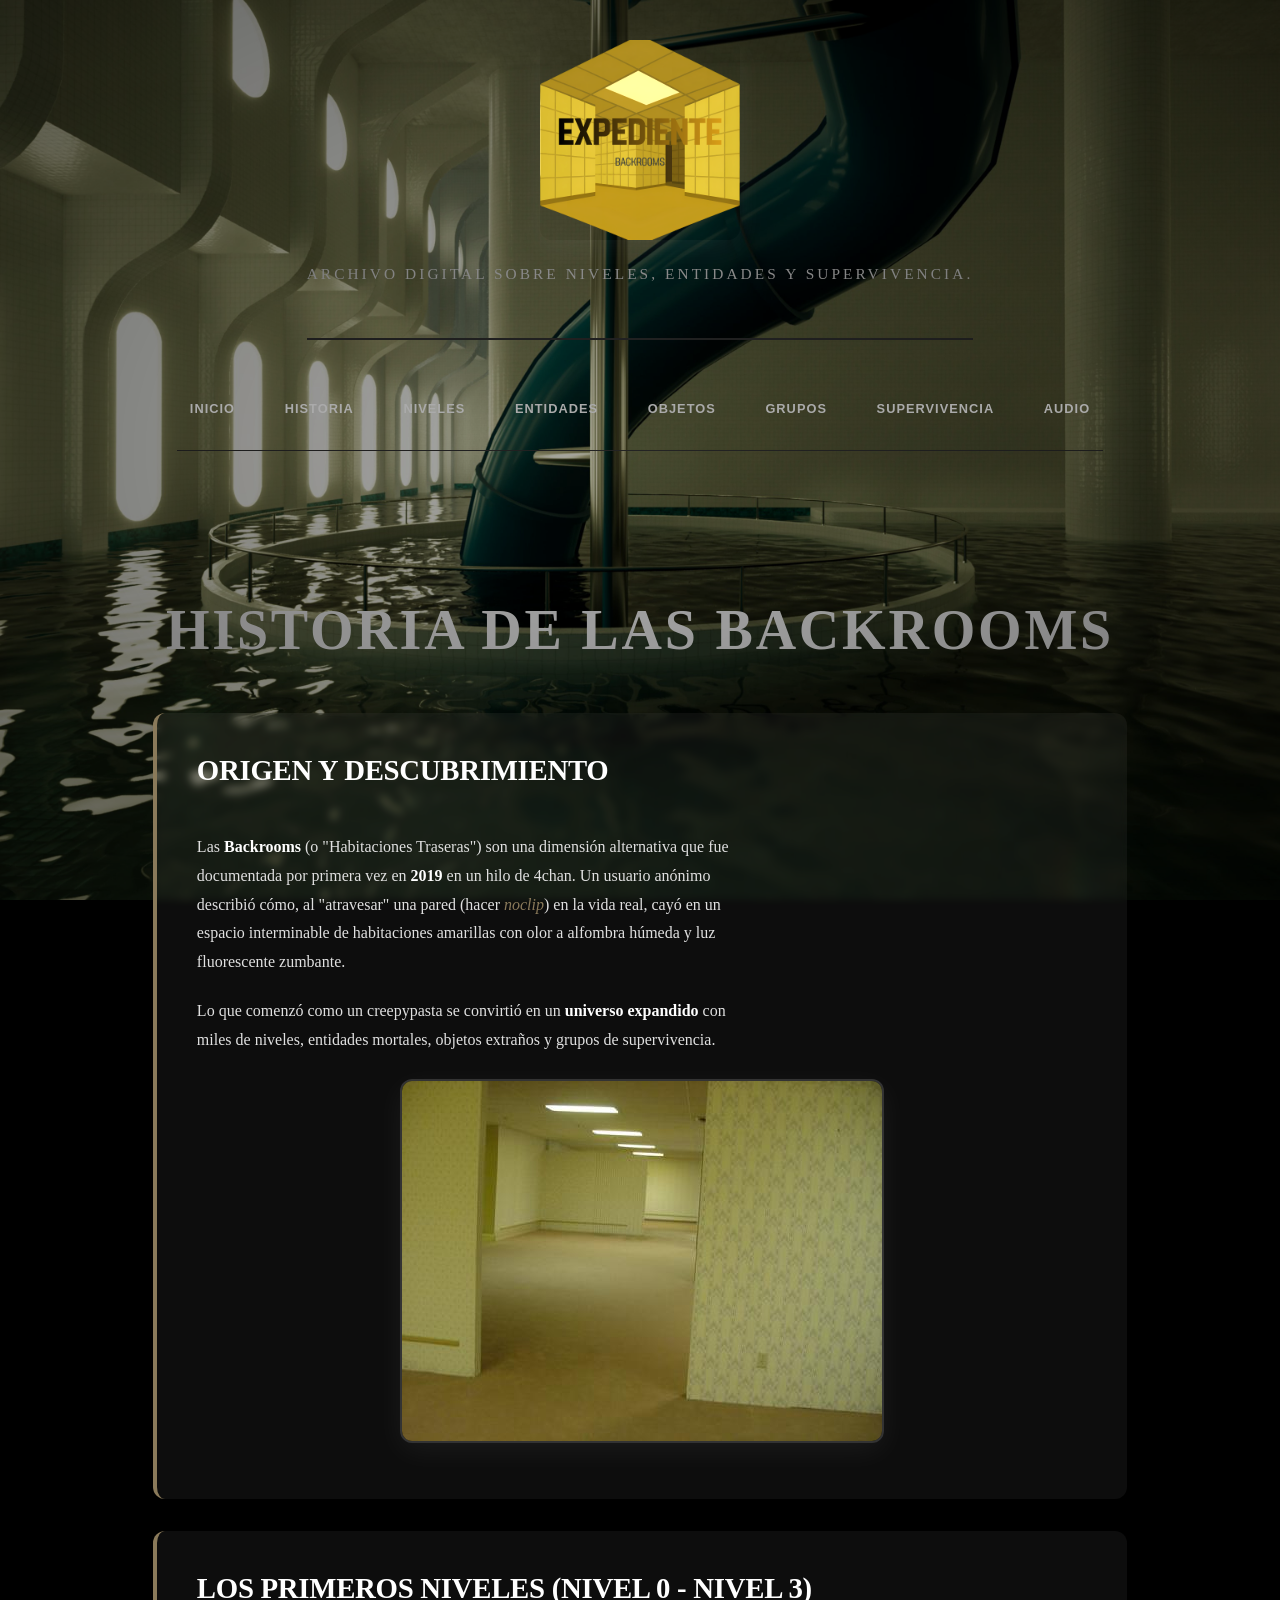
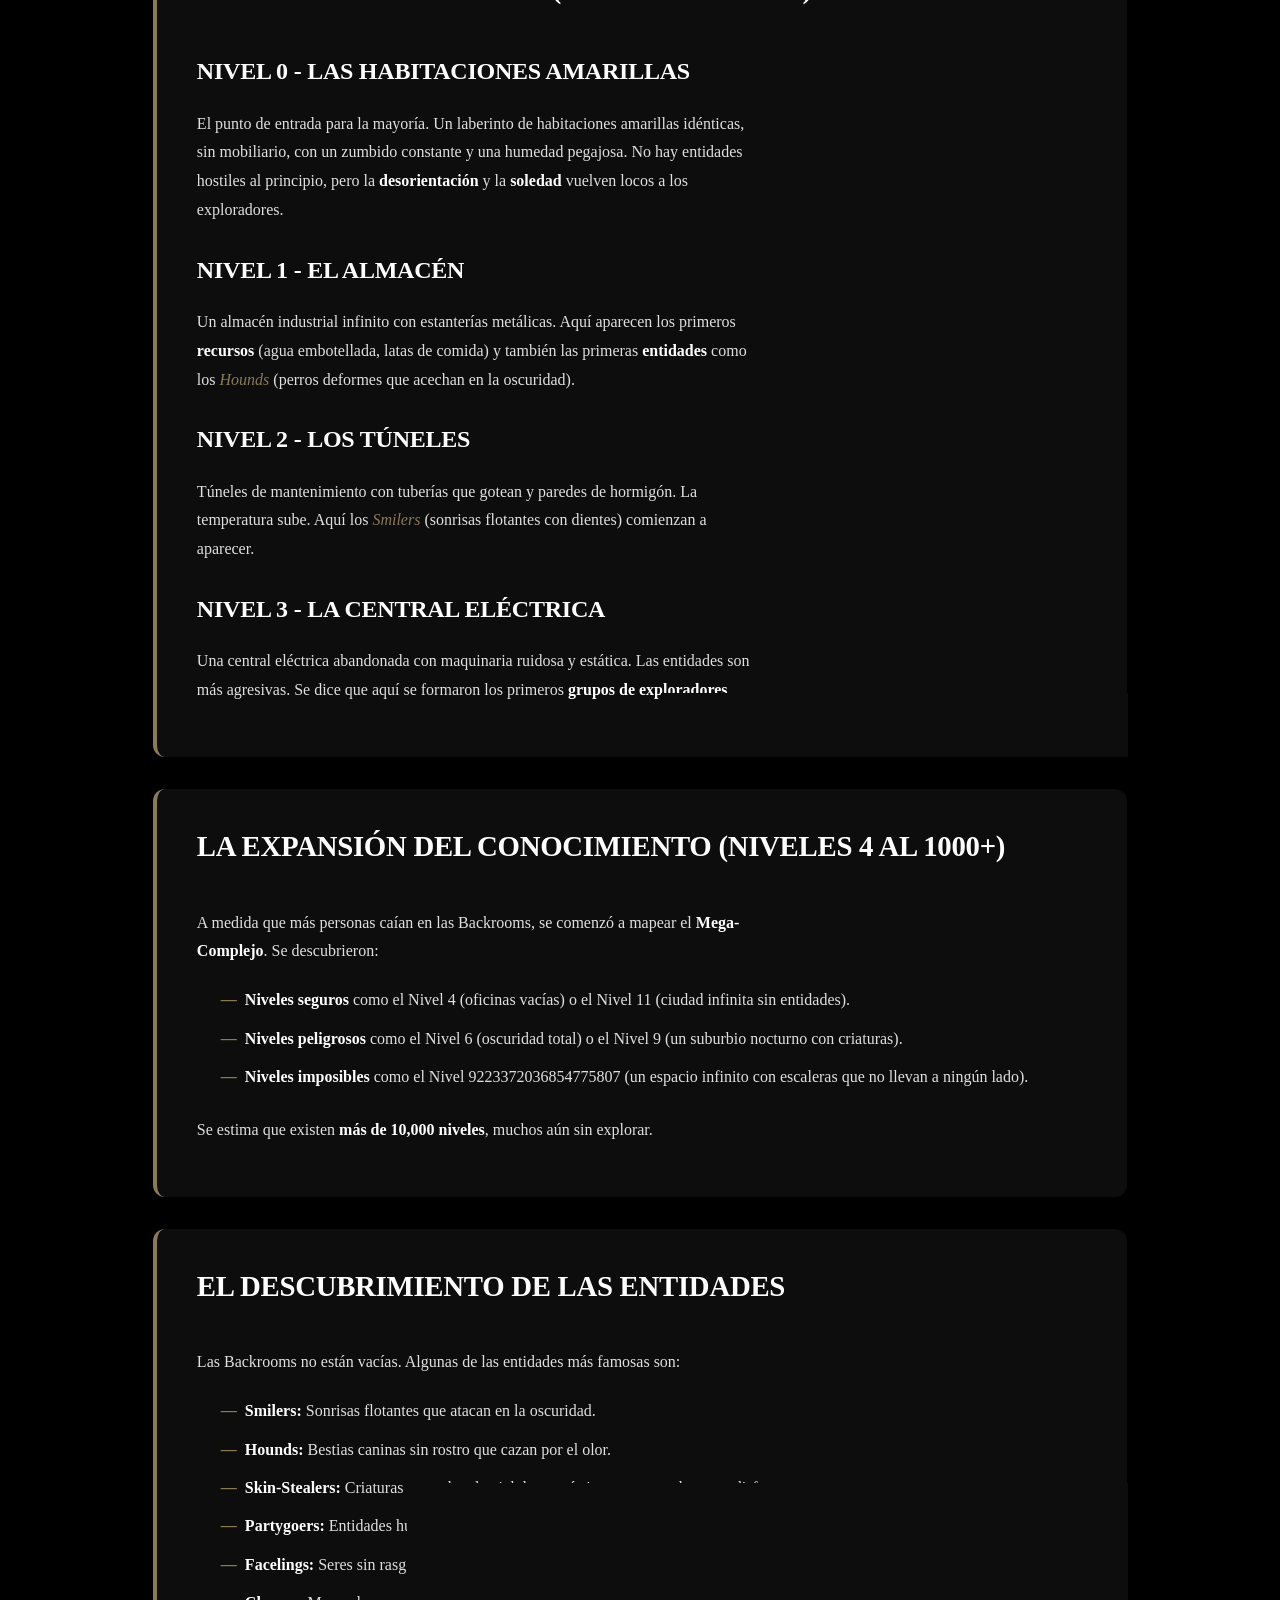
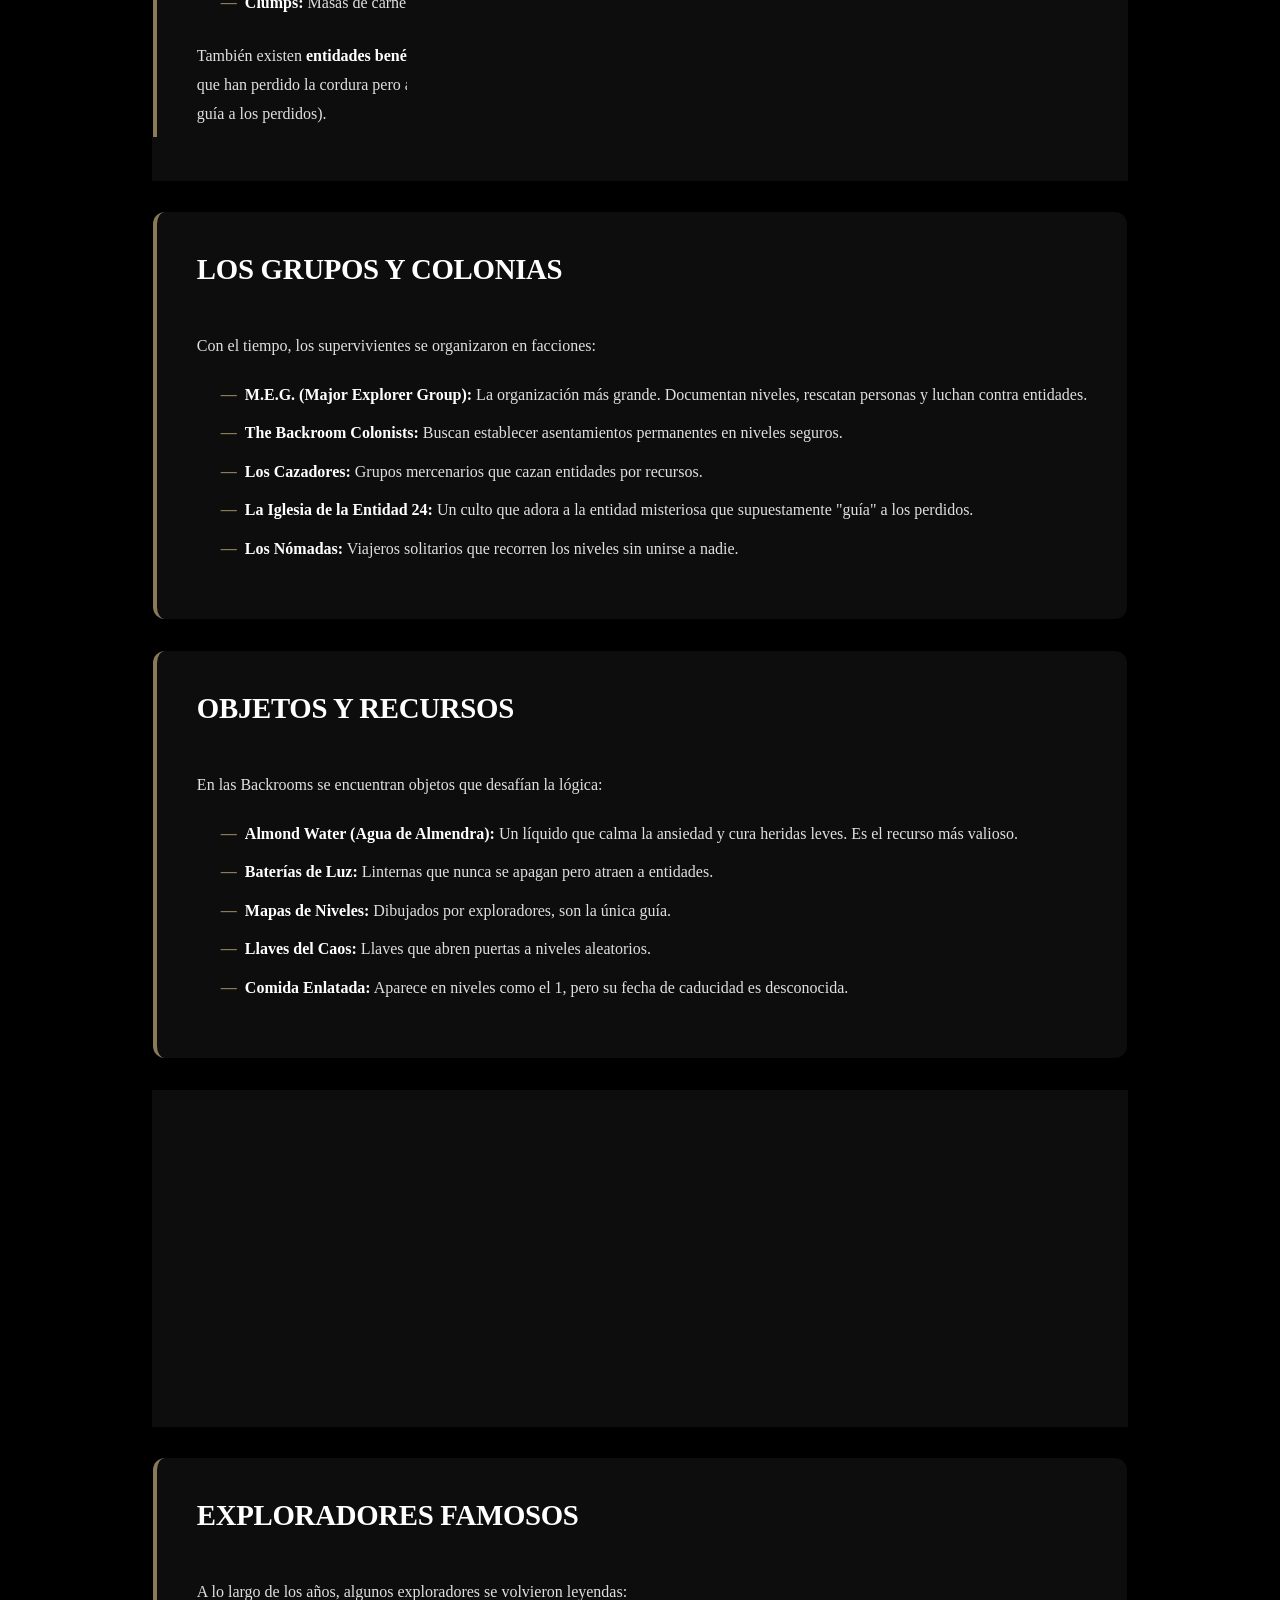
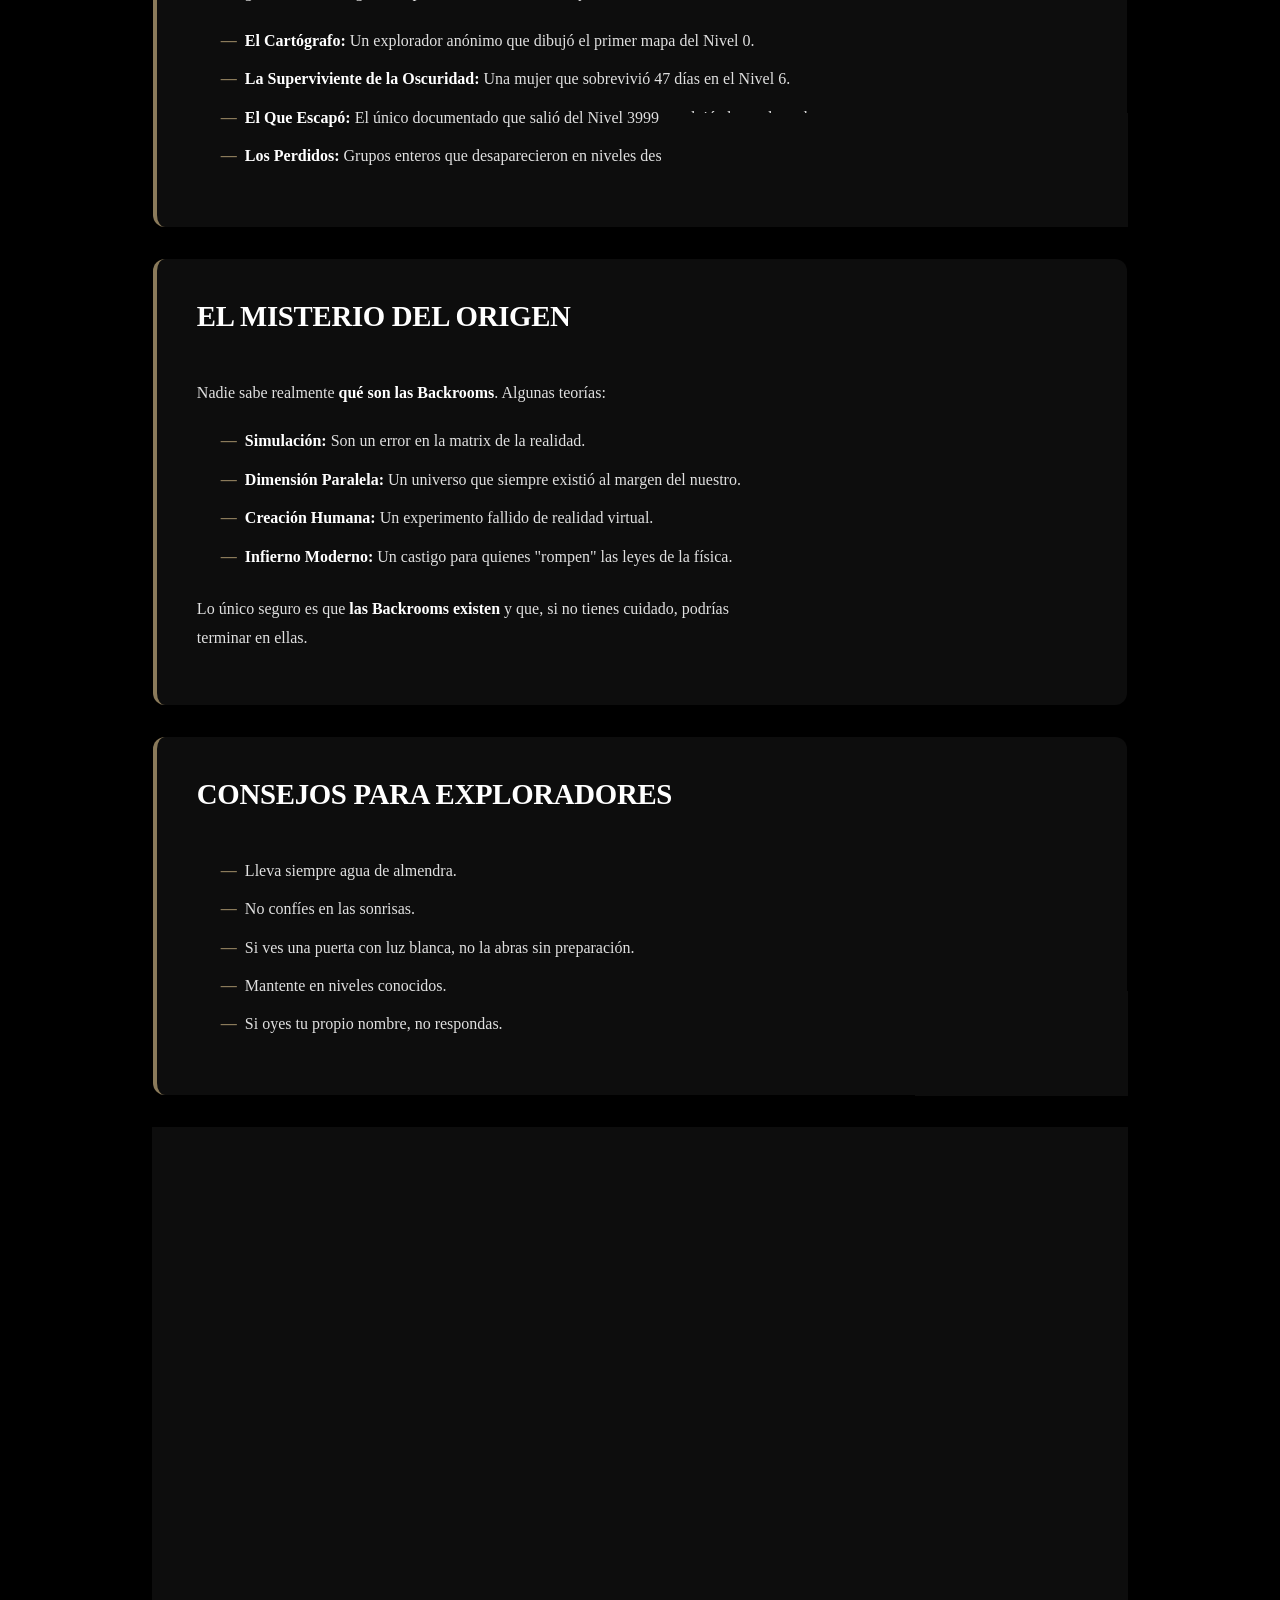
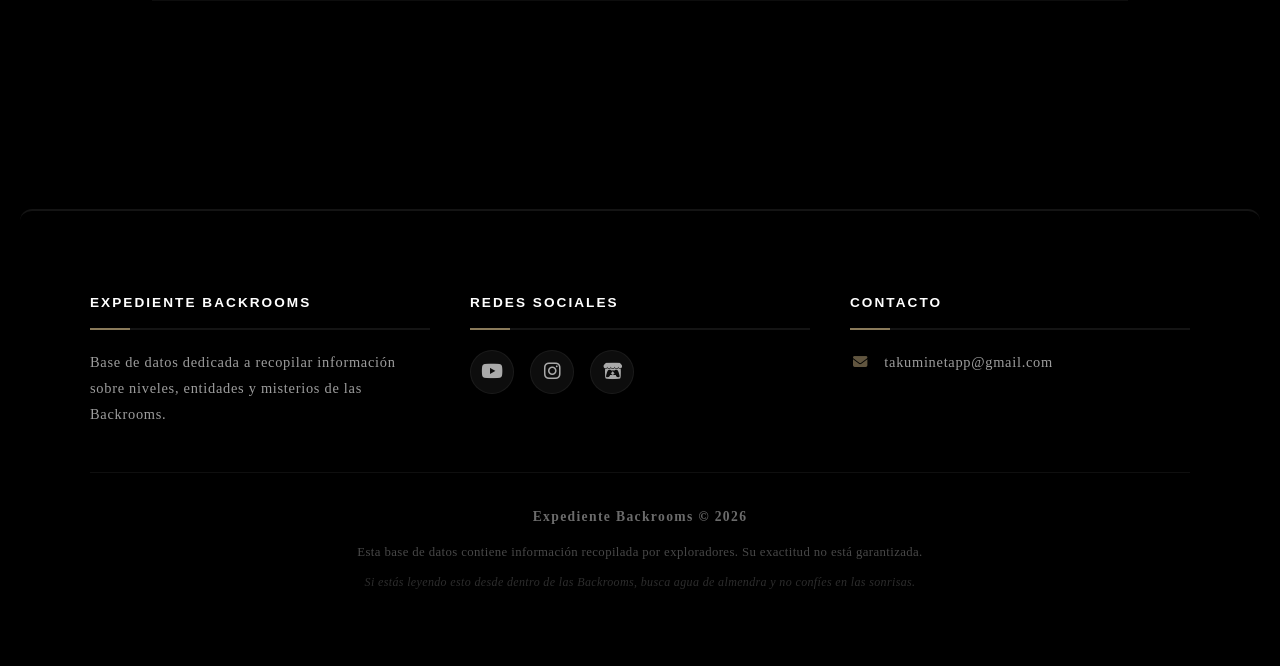
==== index.html @ b5b69642 "Initial commit" ====
<!DOCTYPE html>
<html lang="es">

<head>
    <!-- Configuración básica -->
    <meta charset="UTF-8">
    <meta name="viewport" content="width=device-width, initial-scale=1.0">

    <!-- Título -->
    <title>Expediente Backrooms - Historia</title>

    <!-- Favicon -->
    <link rel="icon" type="image/png" href="/img/Logo/Sin título - 25 de junio de 2026 a las 14.20.51.png">

    <!-- Hojas de estilo -->
    <link rel="stylesheet" href="css/style.css">
    <link rel="stylesheet" href="/css/footer.css">

    <!-- Font Awesome -->
    <link rel="stylesheet"
        href="https://cdnjs.cloudflare.com/ajax/libs/font-awesome/6.7.2/css/all.min.css">

    <!-- Google AdSense -->
    <script async
        src="https://pagead2.googlesyndication.com/pagead/js/adsbygoogle.js?client=ca-pub-7655863522500671"
        crossorigin="anonymous">
    </script>
</head>

<body>
   <!-- ===== HEADER ===== -->
    <header>
        <img src="../img/Logo/Sin título - 25 de junio de 2026 a las 14.20.51.png" 
     alt="Expediente Backrooms" 
     class="logo">
        <p>Archivo digital sobre niveles, entidades y supervivencia.</p>
    </header>

   <!-- ===== NAVEGACIÓN ===== -->
    <nav>
        <a href="../index.html">Inicio</a>
        <a href="../paginas/historia.html">Historia</a>
        <a href="../paginas/niveles.html">Niveles</a>
        <a href="../paginas/entidades.html">Entidades</a>
        <a href="../paginas/objetos.html">Objetos</a>
        <a href="../paginas/grupos.html">Grupos</a>
        <a href="../paginas/supervivencia.html">Supervivencia</a>
        <a href="../paginas/audio.html">Audio</a>
    </nav>


    <hr>

    <!-- ===== HISTORIA COMPLETA ===== -->
    <section id="historia">
        <h1>HISTORIA DE LAS BACKROOMS</h1>

  <!-- ===== ORIGEN ===== -->
<article>
    <h2>ORIGEN Y DESCUBRIMIENTO</h2>
    <p>
        Las <strong>Backrooms</strong> (o "Habitaciones Traseras") son una dimensión alternativa 
        que fue documentada por primera vez en <strong>2019</strong> en un hilo de 4chan. 
        Un usuario anónimo describió cómo, al "atravesar" una pared (hacer <em>noclip</em>) 
        en la vida real, cayó en un espacio interminable de habitaciones amarillas con 
        olor a alfombra húmeda y luz fluorescente zumbante.
    </p>

    <p>
        Lo que comenzó como un creepypasta se convirtió en un <strong>universo expandido</strong> 
        con miles de niveles, entidades mortales, objetos extraños y grupos de supervivencia.
    </p>

    <img src="img/backrooms foto original.jpg" alt="Nivel 0 de las Backrooms" class="imagen-backrooms">
</article>

        <!-- ===== PRIMEROS NIVELES ===== -->
        <article>
            <h2>LOS PRIMEROS NIVELES (NIVEL 0 - NIVEL 3)</h2>
            
            <h3>NIVEL 0 - LAS HABITACIONES AMARILLAS</h3>
            <p>
                El punto de entrada para la mayoría. Un laberinto de habitaciones amarillas idénticas, 
                sin mobiliario, con un zumbido constante y una humedad pegajosa. No hay entidades 
                hostiles al principio, pero la <strong>desorientación</strong> y la <strong>soledad</strong> 
                vuelven locos a los exploradores.
            </p>

            <h3>NIVEL 1 - EL ALMACÉN</h3>
            <p>
                Un almacén industrial infinito con estanterías metálicas. Aquí aparecen los primeros 
                <strong>recursos</strong> (agua embotellada, latas de comida) y también las primeras 
                <strong>entidades</strong> como los <em>Hounds</em> (perros deformes que acechan en la oscuridad).
            </p>

            <h3>NIVEL 2 - LOS TÚNELES</h3>
            <p>
                Túneles de mantenimiento con tuberías que gotean y paredes de hormigón. La temperatura 
                sube. Aquí los <em>Smilers</em> (sonrisas flotantes con dientes) comienzan a aparecer.
            </p>

            <h3>NIVEL 3 - LA CENTRAL ELÉCTRICA</h3>
            <p>
                Una central eléctrica abandonada con maquinaria ruidosa y estática. Las entidades son 
                más agresivas. Se dice que aquí se formaron los primeros <strong>grupos de exploradores</strong>.
            </p>
        </article>

        <!-- ===== EXPANSIÓN ===== -->
        <article>
            <h2>LA EXPANSIÓN DEL CONOCIMIENTO (NIVELES 4 AL 1000+)</h2>
            <p>
                A medida que más personas caían en las Backrooms, se comenzó a mapear el 
                <strong>Mega-Complejo</strong>. Se descubrieron:
            </p>
            <ul>
                <li><strong>Niveles seguros</strong> como el Nivel 4 (oficinas vacías) o el Nivel 11 (ciudad infinita sin entidades).</li>
                <li><strong>Niveles peligrosos</strong> como el Nivel 6 (oscuridad total) o el Nivel 9 (un suburbio nocturno con criaturas).</li>
                <li><strong>Niveles imposibles</strong> como el Nivel 9223372036854775807 (un espacio infinito con escaleras que no llevan a ningún lado).</li>
            </ul>
            <p>
                Se estima que existen <strong>más de 10,000 niveles</strong>, muchos aún sin explorar.
            </p>
        </article>

        <!-- ===== ENTIDADES ===== -->
        <article>
            <h2>EL DESCUBRIMIENTO DE LAS ENTIDADES</h2>
            <p>
                Las Backrooms no están vacías. Algunas de las entidades más famosas son:
            </p>
            <ul>
                <li><strong>Smilers:</strong> Sonrisas flotantes que atacan en la oscuridad.</li>
                <li><strong>Hounds:</strong> Bestias caninas sin rostro que cazan por el olor.</li>
                <li><strong>Skin-Stealers:</strong> Criaturas que roban la piel de sus víctimas para usarla como disfraz.</li>
                <li><strong>Partygoers:</strong> Entidades humanoides con sonrisas gigantes que organizan "fiestas" mortales.</li>
                <li><strong>Facelings:</strong> Seres sin rasgos faciales que imitan a los humanos.</li>
                <li><strong>Clumps:</strong> Masas de carne y extremidades que se arrastran por las paredes.</li>
            </ul>
            <p>
                También existen <strong>entidades benévolas</strong> o neutrales, como los 
                <em>Wanderers</em> (exploradores que han perdido la cordura pero ayudan a otros) 
                y la misteriosa <em>Entidad 24</em> (un ser que guía a los perdidos).
            </p>
        </article>

        <!-- ===== GRUPOS ===== -->
        <article>
            <h2>LOS GRUPOS Y COLONIAS</h2>
            <p>
                Con el tiempo, los supervivientes se organizaron en facciones:
            </p>
            <ul>
                <li><strong>M.E.G. (Major Explorer Group):</strong> La organización más grande. 
                Documentan niveles, rescatan personas y luchan contra entidades.</li>
                <li><strong>The Backroom Colonists:</strong> Buscan establecer asentamientos permanentes 
                en niveles seguros.</li>
                <li><strong>Los Cazadores:</strong> Grupos mercenarios que cazan entidades por recursos.</li>
                <li><strong>La Iglesia de la Entidad 24:</strong> Un culto que adora a la entidad 
                misteriosa que supuestamente "guía" a los perdidos.</li>
                <li><strong>Los Nómadas:</strong> Viajeros solitarios que recorren los niveles sin unirse a nadie.</li>
            </ul>
        </article>

        <!-- ===== OBJETOS ===== -->
        <article>
            <h2>OBJETOS Y RECURSOS</h2>
            <p>
                En las Backrooms se encuentran objetos que desafían la lógica:
            </p>
            <ul>
                <li><strong>Almond Water (Agua de Almendra):</strong> Un líquido que calma la 
                ansiedad y cura heridas leves. Es el recurso más valioso.</li>
                <li><strong>Baterías de Luz:</strong> Linternas que nunca se apagan pero atraen a entidades.</li>
                <li><strong>Mapas de Niveles:</strong> Dibujados por exploradores, son la única guía.</li>
                <li><strong>Llaves del Caos:</strong> Llaves que abren puertas a niveles aleatorios.</li>
                <li><strong>Comida Enlatada:</strong> Aparece en niveles como el 1, pero su fecha de caducidad es desconocida.</li>
            </ul>
        </article>

        <!-- ===== NIVEL 3999 ===== -->
        <article>
            <h2>LA PUERTA DE SALIDA (EL NIVEL 3999)</h2>
            <p>
                Según la leyenda, el <strong>Nivel 3999</strong> es el único nivel documentado 
                con una <strong>salida REAL</strong> al mundo real. Pero para llegar allí, 
                el explorador debe superar pruebas de cordura, acertijos y enfrentarse a 
                versiones distorsionadas de sí mismo. Pocos lo han logrado.
            </p>
            <p>
                También se rumorea que el <strong>Nivel 9223372036854775807</strong> es una 
                trampa: una salida falsa que borra la memoria de quien la atraviesa.
            </p>
        </article>

        <!-- ===== EXPLORADORES FAMOSOS ===== -->
        <article>
            <h2>EXPLORADORES FAMOSOS</h2>
            <p>
                A lo largo de los años, algunos exploradores se volvieron leyendas:
            </p>
            <ul>
                <li><strong>El Cartógrafo:</strong> Un explorador anónimo que dibujó el primer mapa del Nivel 0.</li>
                <li><strong>La Superviviente de la Oscuridad:</strong> Una mujer que sobrevivió 47 días en el Nivel 6.</li>
                <li><strong>El Que Escapó:</strong> El único documentado que salió del Nivel 3999 y volvió al mundo real.</li>
                <li><strong>Los Perdidos:</strong> Grupos enteros que desaparecieron en niveles desconocidos.</li>
            </ul>
        </article>

        <!-- ===== MISTERIO ===== -->
        <article>
            <h2>EL MISTERIO DEL ORIGEN</h2>
            <p>
                Nadie sabe realmente <strong>qué son las Backrooms</strong>. Algunas teorías:
            </p>
            <ul>
                <li><strong>Simulación:</strong> Son un error en la matrix de la realidad.</li>
                <li><strong>Dimensión Paralela:</strong> Un universo que siempre existió al margen del nuestro.</li>
                <li><strong>Creación Humana:</strong> Un experimento fallido de realidad virtual.</li>
                <li><strong>Infierno Moderno:</strong> Un castigo para quienes "rompen" las leyes de la física.</li>
            </ul>
            <p>
                Lo único seguro es que <strong>las Backrooms existen</strong> y que, si no tienes cuidado, 
                podrías terminar en ellas.
            </p>
        </article>

        <!-- ===== CONSEJOS ===== -->
        <article>
            <h2>CONSEJOS PARA EXPLORADORES</h2>
            <ul>
                <li>Lleva siempre agua de almendra.</li>
                <li>No confíes en las sonrisas.</li>
                <li>Si ves una puerta con luz blanca, no la abras sin preparación.</li>
                <li>Mantente en niveles conocidos.</li>
                <li>Si oyes tu propio nombre, no respondas.</li>
            </ul>
        </article>

        <!-- ===== CRONOLOGÍA ===== -->
        <article>
            <h2>LÍNEA TEMPORAL</h2>
            <ul>
                <li><strong>2019:</strong> Primer post en 4chan sobre las Backrooms. Nivel 0 documentado.</li>
                <li><strong>2020:</strong> Se descubren los primeros niveles (1, 2, 3). Primeros mapas.</li>
                <li><strong>2021:</strong> Formación de la M.E.G. Se documentan más de 100 niveles.</li>
                <li><strong>2022:</strong> Descubrimiento del Nivel 11 (ciudad infinita). Primeras colonias.</li>
                <li><strong>2023:</strong> Se documenta el Nivel 3999 como la "salida". Expediciones fallidas.</li>
                <li><strong>2024:</strong> Guerra entre grupos por el control de recursos. Aparición de nuevas entidades.</li>
                <li><strong>2025:</strong> Se pierde contacto con varias colonias del Nivel 9 y 6.</li>
                <li><strong>2026:</strong> Situación actual. Las Backrooms siguen expandiéndose.</li>
            </ul>
        </article>
    </section>

    <hr>

<!-- ===== PANEL DEL FOOTER ===== -->
<div class="footer-panel">

    <!-- ===== FOOTER ===== -->
    <footer>

        <div class="footer-container">

            <!-- Información -->
            <div class="footer-section">
                <h3>EXPEDIENTE BACKROOMS</h3>
                <p>
                    Base de datos dedicada a recopilar información sobre niveles,
                    entidades y misterios de las Backrooms.
                </p>
            </div>

            <!-- Redes Sociales -->
            <div class="footer-section">
                <h3>REDES SOCIALES</h3>

                <div class="social-icons">
                    <a href="https://www.youtube.com/@TakoriDays" target="_blank">
                        <i class="fab fa-youtube"></i>
                    </a>

                    <a href="https://www.instagram.com/takori_days/" target="_blank">
                        <i class="fab fa-instagram"></i>
                    </a>

                    <a href="https://takori-x-takuminet.itch.io" target="_blank">
                        <i class="fa-brands fa-itch-io"></i>
                    </a>
                </div>
            </div>

            <!-- Contacto -->
            <div class="footer-section">
                <h3>CONTACTO</h3>

                <p>
                    <i class="fas fa-envelope"></i>
                    takuminetapp@gmail.com
                </p>
            </div>

        </div>

        <div class="footer-bottom">
            <p>Expediente Backrooms © 2026</p>

            <p>
                Esta base de datos contiene información recopilada por exploradores.
                Su exactitud no está garantizada.
            </p>

            <p>
                Si estás leyendo esto desde dentro de las Backrooms,
                busca agua de almendra y no confíes en las sonrisas.
            </p>
        </div>

    </footer>

</div>
</body>
</html>
---- css/style.css ----
/* ===== RESET MODERNO ===== */
*,
*::before,
*::after {
    margin: 0;
    padding: 0;
    box-sizing: border-box;
}

/* ===== VARIABLES ===== */
:root {
    --color-bg: #000000;
    --color-text: #ffffff;
    --color-text-light: #e0e0e0;
    --color-accent: #8a7a5a;
    --color-accent-dark: #5a4a2a;
    --color-border: #333333;
    --color-card-bg: rgba(0, 0, 0, 0.85);
    --shadow-sm: 0 2px 8px rgba(255, 255, 255, 0.05);
    --shadow-md: 0 8px 30px rgba(255, 255, 255, 0.06);
    --shadow-lg: 0 20px 60px rgba(255, 255, 255, 0.08);
    --radius: 12px;
    --transition: 0.3s cubic-bezier(0.4, 0, 0.2, 1);
    --max-width: 1100px;
    --font-serif: 'Georgia', 'Times New Roman', serif;
    --font-sans: -apple-system, BlinkMacSystemFont, 'Segoe UI', Roboto, sans-serif;
}

/* ===== BASE ===== */
html {
    scroll-behavior: smooth;
}

body {
    font-family: var(--font-serif);
    color: var(--color-text);
    line-height: 1.8;
    min-height: 100vh;
    padding: 40px 20px;
    
    /* ===== FONDO NEGRO ===== */
    background-color: #000000;
    background-image: url('../img/wallpaperflare.com_wallpaper.jpg');
    background-size: cover;
    background-position: center;
    background-attachment: fixed;
    background-repeat: no-repeat;
    position: relative;
    display: flex;
    flex-direction: column;
    align-items: center;
}

/* Overlay oscuro para mejorar legibilidad */
body::before {
    content: '';
    position: fixed;
    top: 0;
    left: 0;
    right: 0;
    bottom: 0;
    background: 
        radial-gradient(ellipse at center, rgba(0, 0, 0, 0.3) 0%, rgba(0, 0, 0, 0.6) 100%);
    pointer-events: none;
    z-index: 0;
}

/* ===== CONTENEDOR PRINCIPAL ===== */
.container {
    max-width: var(--max-width);
    width: 100%;
    background: var(--color-card-bg);
    backdrop-filter: blur(16px) saturate(1.2);
    -webkit-backdrop-filter: blur(16px) saturate(1.2);
    padding: 50px 60px;
    border-radius: var(--radius);
    box-shadow: var(--shadow-lg);
    border: 1px solid rgba(255, 255, 255, 0.08);
    transition: all var(--transition);
    position: relative;
    z-index: 1;
}

/* Borde luminoso superior */
.container::before {
    content: '';
    position: absolute;
    top: -1px;
    left: 15%;
    right: 15%;
    height: 2px;
    background: linear-gradient(to right, transparent, rgba(255, 255, 255, 0.15), transparent);
    border-radius: 50%;
}

/* ===== HEADER ===== */
header {
    text-align: center;
    padding-bottom: 30px;
    border-bottom: 2px solid var(--color-border);
    margin-bottom: 35px;
}

header p {
    font-size: clamp(0.9rem, 1.2vw, 1.1rem);
    color: var(--color-text-light);
    letter-spacing: 0.2em;
    text-transform: uppercase;
    font-weight: 300;
    max-width: 100%;
    margin-top: 10px;
}

/* ===== LOGO ===== */
.logo {
    width: clamp(140px, 20vw, 200px);
    height: auto;
    display: block;
    margin: 0 auto 20px;
    border-radius: var(--radius);
    box-shadow: var(--shadow-md);
    transition: all var(--transition);
    filter: brightness(1.1);
}

.logo:hover {
    transform: scale(1.03);
    box-shadow: var(--shadow-lg);
}

/* ===== NAVEGACIÓN ===== */
nav {
    display: flex;
    flex-wrap: wrap;
    justify-content: center;
    gap: 0.5rem 1.5rem;
    padding: 1rem 0 1.5rem;
    margin-bottom: 2rem;
    border-bottom: 1px solid var(--color-border);
}

nav a {
    color: #aaaaaa;
    text-decoration: none;
    font-family: var(--font-sans);
    font-size: 0.8rem;
    font-weight: 600;
    letter-spacing: 0.08em;
    text-transform: uppercase;
    padding: 0.4rem 0.8rem;
    border-radius: 4px;
    transition: all var(--transition);
    position: relative;
}

nav a::after {
    content: '';
    position: absolute;
    bottom: 0;
    left: 50%;
    width: 0;
    height: 2px;
    background: #ffffff;
    transition: all var(--transition);
    transform: translateX(-50%);
}

nav a:hover {
    color: #ffffff;
    background: rgba(255, 255, 255, 0.05);
}

nav a:hover::after {
    width: 70%;
}

/* ===== HR ===== */
hr {
    border: none;
    height: 1px;
    background: linear-gradient(to right, transparent, var(--color-border), transparent);
    margin: 3rem 0;
}

/* ===== SECCIONES ===== */
section {
    margin-bottom: 3rem;
}

section:last-of-type {
    margin-bottom: 0;
}

/* ===== TIPOGRAFÍA ===== */
h1, h2, h3, h4, h5, h6 {
    font-family: var(--font-serif);
    font-weight: 700;
    color: var(--color-text);
    letter-spacing: -0.01em;
}

h1 {
    font-size: clamp(2.2rem, 5vw, 3.5rem);
    letter-spacing: 0.05em;
    margin-bottom: 2rem;
    text-align: center;
    color: #ffffff;
}

h2 {
    font-size: clamp(1.6rem, 3vw, 2.2rem);
    margin-top: 0;
    margin-bottom: 1.5rem;
    padding-bottom: 0.75rem;
    border-bottom: 2px solid var(--color-border);
    color: #ffffff;
}

h3 {
    font-size: clamp(1.2rem, 2vw, 1.5rem);
    margin-top: 2rem;
    margin-bottom: 1rem;
    color: var(--color-text-light);
}

p {
    margin-bottom: 1.25rem;
    color: var(--color-text-light);
    max-width: 70ch;
}

/* ===== ARTÍCULOS ===== */
article {
    background: rgba(255, 255, 255, 0.05);
    padding: 2rem 2.5rem;
    margin-bottom: 2rem;
    border-radius: var(--radius);
    border-left: 4px solid var(--color-accent);
    transition: all var(--transition);
    backdrop-filter: blur(4px);
    -webkit-backdrop-filter: blur(4px);
}

article:hover {
    background: rgba(255, 255, 255, 0.08);
    box-shadow: var(--shadow-sm);
    transform: translateY(-2px);
}

article h2 {
    margin-top: 0;
    border-bottom: none;
    font-size: clamp(1.4rem, 2.5vw, 1.8rem);
    color: #ffffff;
}

article h3 {
    margin-top: 1.5rem;
    color: var(--color-text);
}

/* ===== LISTAS ===== */
ul, ol {
    margin: 1rem 0 1.5rem 1.5rem;
    color: var(--color-text-light);
}

li {
    margin-bottom: 0.6rem;
    list-style-type: none;
    position: relative;
    padding-left: 1.5rem;
}

li::before {
    content: '—';
    position: absolute;
    left: 0;
    color: var(--color-accent);
    font-weight: 700;
}

ul ul li::before {
    content: '·';
}

/* ===== IMÁGENES ===== */
.imagen-backrooms {
    display: block;
    max-width: 100%;
    height: auto;
    max-height: 400px;
    margin: 1.5rem auto;
    border-radius: var(--radius);
    border: 2px solid var(--color-border);
    box-shadow: var(--shadow-md);
    transition: all var(--transition);
    object-fit: contain;
}

.imagen-backrooms:hover {
    transform: scale(1.02);
    box-shadow: var(--shadow-lg);
}

img {
    max-width: 100%;
    height: auto;
    display: block;
}

/* ===== VIDEO YOUTUBE ===== */
.video-youtube {
    position: relative;
    padding-bottom: 56.25%;
    height: 0;
    overflow: hidden;
    margin: 25px 0;
    border-radius: var(--radius);
    border: 2px solid var(--color-border);
    box-shadow: var(--shadow-md);
    transition: all var(--transition);
}

.video-youtube:hover {
    box-shadow: var(--shadow-lg);
    transform: scale(1.01);
}

.video-youtube iframe {
    position: absolute;
    top: 0;
    left: 0;
    width: 100%;
    height: 100%;
    border: none;
}

/* ===== GIFS ===== */
.gifs-backrooms {
    display: flex;
    flex-wrap: wrap;
    justify-content: center;
    gap: 20px;
    margin: 30px 0;
}

.gifs-backrooms img {
    max-width: 100%;
    height: auto;
    max-height: 250px;
    width: auto;
    border-radius: var(--radius);
    border: 2px solid var(--color-border);
    box-shadow: var(--shadow-md);
    transition: all var(--transition);
}

.gifs-backrooms img:hover {
    transform: scale(1.05);
    box-shadow: var(--shadow-lg);
}

/* ===== TEXTO DESTACADO ===== */
strong {
    color: #ffffff;
    font-weight: 700;
}

em {
    color: var(--color-accent);
    font-style: italic;
}

/* ===== CITAS ===== */
blockquote,
article p[style*="font-style: italic"] {
    background: rgba(255, 255, 255, 0.05) !important;
    padding: 1.5rem !important;
    border-radius: var(--radius) !important;
    border-left: 4px solid var(--color-accent-dark) !important;
    font-style: italic !important;
    color: var(--color-text-light) !important;
    margin: 1.5rem 0 !important;
}

/* ===== FOOTER ===== */
footer {
    text-align: center;
    padding-top: 2.5rem;
    margin-top: 2.5rem;
    border-top: 2px solid var(--color-border);
}

footer p {
    font-size: 0.85rem;
    color: var(--color-text-light);
    letter-spacing: 0.05em;
    max-width: 100%;
    opacity: 0.7;
}

/* ===== RESPONSIVE ===== */
@media (max-width: 1024px) {
    .container {
        padding: 40px 35px;
    }
}

@media (max-width: 768px) {
    body {
        padding: 20px 16px;
    }

    .container {
        padding: 30px 24px;
    }

    article {
        padding: 1.5rem;
    }

    nav {
        gap: 0.25rem 0.75rem;
    }

    nav a {
        font-size: 0.7rem;
        padding: 0.3rem 0.6rem;
    }

    .logo {
        width: 140px;
    }

    .imagen-backrooms {
        max-height: 300px;
    }

    .gifs-backrooms img {
        max-height: 180px;
    }
}

@media (max-width: 480px) {
    body {
        padding: 12px 8px;
    }

    .container {
        padding: 20px 16px;
        border-radius: 8px;
    }

    article {
        padding: 1rem;
        border-left-width: 3px;
    }

    ul, ol {
        margin-left: 0.75rem;
    }

    li {
        padding-left: 1.2rem;
        font-size: 0.95rem;
    }

    .logo {
        width: 110px;
    }

    nav a {
        font-size: 0.6rem;
        letter-spacing: 0.05em;
        padding: 0.25rem 0.5rem;
    }

    h1 {
        font-size: 1.8rem;
    }

    h2 {
        font-size: 1.3rem;
    }

    .imagen-backrooms {
        max-height: 200px;
        border-width: 1px;
    }

    .gifs-backrooms {
        gap: 10px;
    }

    .gifs-backrooms img {
        max-height: 120px;
    }
}

/* ===== SCROLLBAR PERSONALIZADA ===== */
::-webkit-scrollbar {
    width: 8px;
}

::-webkit-scrollbar-track {
    background: #111111;
}

::-webkit-scrollbar-thumb {
    background: #333333;
    border-radius: 4px;
}

::-webkit-scrollbar-thumb:hover {
    background: #555555;
}

/* ===== ANIMACIONES ===== */
@keyframes fadeIn {
    from {
        opacity: 0;
        transform: translateY(20px);
    }
    to {
        opacity: 1;
        transform: translateY(0);
    }
}

article {
    animation: fadeIn 0.6s ease-out forwards;
}

article:nth-child(2) {
    animation-delay: 0.1s;
}

article:nth-child(3) {
    animation-delay: 0.2s;
}

article:nth-child(4) {
    animation-delay: 0.3s;
}

article:nth-child(5) {
    animation-delay: 0.4s;
}

article:nth-child(6) {
    animation-delay: 0.5s;
}

article:nth-child(7) {
    animation-delay: 0.6s;
}

article:nth-child(8) {
    animation-delay: 0.7s;
}

/* ===== UTILIDADES ===== */
.text-center {
    text-align: center;
}

.text-muted {
    color: var(--color-text-light);
    opacity: 0.7;
}

.mt-0 {
    margin-top: 0;
}

.mb-0 {
    margin-bottom: 0;
}
---- css/footer.css ----
/* ===== FOOTER PANEL ===== */
.footer-panel {
    width: 100%;
    margin-top: 3rem;
}

/* ===== FOOTER ===== */
footer {
    background: rgba(0, 0, 0, 0.9);
    backdrop-filter: blur(16px) saturate(1.2);
    -webkit-backdrop-filter: blur(16px) saturate(1.2);
    border-top: 2px solid rgba(255, 255, 255, 0.08);
    padding: 3rem 2rem 1.5rem;
    border-radius: var(--radius);
    margin-top: 2rem;
    transition: all var(--transition);
}

footer:hover {
    border-top-color: rgba(255, 255, 255, 0.15);
}

/* ===== CONTENEDOR DEL FOOTER ===== */
.footer-container {
    max-width: var(--max-width);
    margin: 0 auto;
    display: grid;
    grid-template-columns: repeat(auto-fit, minmax(250px, 1fr));
    gap: 2.5rem;
    padding-bottom: 2rem;
    border-bottom: 1px solid rgba(255, 255, 255, 0.06);
}

/* ===== SECCIONES DEL FOOTER ===== */
.footer-section {
    text-align: left;
}

.footer-section h3 {
    font-family: var(--font-sans);
    font-size: 0.85rem;
    font-weight: 700;
    letter-spacing: 0.15em;
    text-transform: uppercase;
    color: #ffffff;
    margin-bottom: 1.25rem;
    padding-bottom: 0.75rem;
    border-bottom: 2px solid rgba(255, 255, 255, 0.08);
    position: relative;
}

.footer-section h3::after {
    content: '';
    position: absolute;
    bottom: -2px;
    left: 0;
    width: 40px;
    height: 2px;
    background: var(--color-accent);
    transition: all var(--transition);
}

.footer-section:hover h3::after {
    width: 60px;
}

.footer-section p {
    font-size: 0.9rem;
    color: var(--color-text-light);
    line-height: 1.8;
    margin-bottom: 0.75rem;
    max-width: 100%;
}

.footer-section p i {
    color: var(--color-accent);
    margin-right: 10px;
    width: 20px;
    text-align: center;
}

/* ===== REDES SOCIALES ===== */
.social-icons {
    display: flex;
    gap: 1rem;
    flex-wrap: wrap;
    margin-top: 0.5rem;
}

.social-icons a {
    display: inline-flex;
    align-items: center;
    justify-content: center;
    width: 44px;
    height: 44px;
    border-radius: 50%;
    background: rgba(255, 255, 255, 0.05);
    color: #aaaaaa;
    font-size: 1.2rem;
    transition: all var(--transition);
    border: 1px solid rgba(255, 255, 255, 0.06);
    text-decoration: none;
}

.social-icons a:hover {
    transform: translateY(-3px) scale(1.05);
    color: #ffffff;
    border-color: rgba(255, 255, 255, 0.2);
}

/* Colores específicos para cada red social */
.social-icons a:hover .fa-youtube {
    color: #ff0000;
}

.social-icons a:hover .fa-instagram {
    color: #e4405f;
}

.social-icons a:hover .fa-itch-io {
    color: #fa5c5c;
}

/* ===== FOOTER BOTTOM ===== */
.footer-bottom {
    max-width: var(--max-width);
    margin: 0 auto;
    padding-top: 2rem;
    text-align: center;
}

.footer-bottom p {
    font-size: 0.8rem;
    color: rgba(255, 255, 255, 0.4);
    margin-bottom: 0.5rem;
    max-width: 100%;
    letter-spacing: 0.03em;
}

.footer-bottom p:first-child {
    font-size: 0.85rem;
    color: rgba(255, 255, 255, 0.6);
    font-weight: 600;
    letter-spacing: 0.1em;
    margin-bottom: 0.75rem;
}

.footer-bottom p:last-child {
    font-style: italic;
    color: rgba(255, 255, 255, 0.25);
    font-size: 0.75rem;
    margin-top: 0.5rem;
}

/* ===== RESPONSIVE ===== */
@media (max-width: 768px) {
    footer {
        padding: 2rem 1.5rem 1.5rem;
        border-radius: var(--radius);
    }

    .footer-container {
        grid-template-columns: 1fr;
        gap: 1.5rem;
        text-align: center;
    }

    .footer-section {
        text-align: center;
    }

    .footer-section h3::after {
        left: 50%;
        transform: translateX(-50%);
    }

    .footer-section:hover h3::after {
        width: 60px;
        transform: translateX(-50%);
    }

    .social-icons {
        justify-content: center;
    }

    .footer-bottom p {
        font-size: 0.75rem;
    }
}

@media (max-width: 480px) {
    footer {
        padding: 1.5rem 1rem 1rem;
        border-radius: 8px;
    }

    .footer-container {
        gap: 1.25rem;
        padding-bottom: 1.5rem;
    }

    .footer-section h3 {
        font-size: 0.75rem;
    }

    .footer-section p {
        font-size: 0.8rem;
    }

    .social-icons a {
        width: 38px;
        height: 38px;
        font-size: 1rem;
    }

    .footer-bottom p {
        font-size: 0.7rem;
    }
}

/* ===== ANIMACIÓN SUTIL ===== */
@keyframes glowPulse {
    0%, 100% {
        opacity: 0.4;
    }
    50% {
        opacity: 0.7;
    }
}

.footer-bottom p:last-child {
    animation: glowPulse 3s ease-in-out infinite;
}
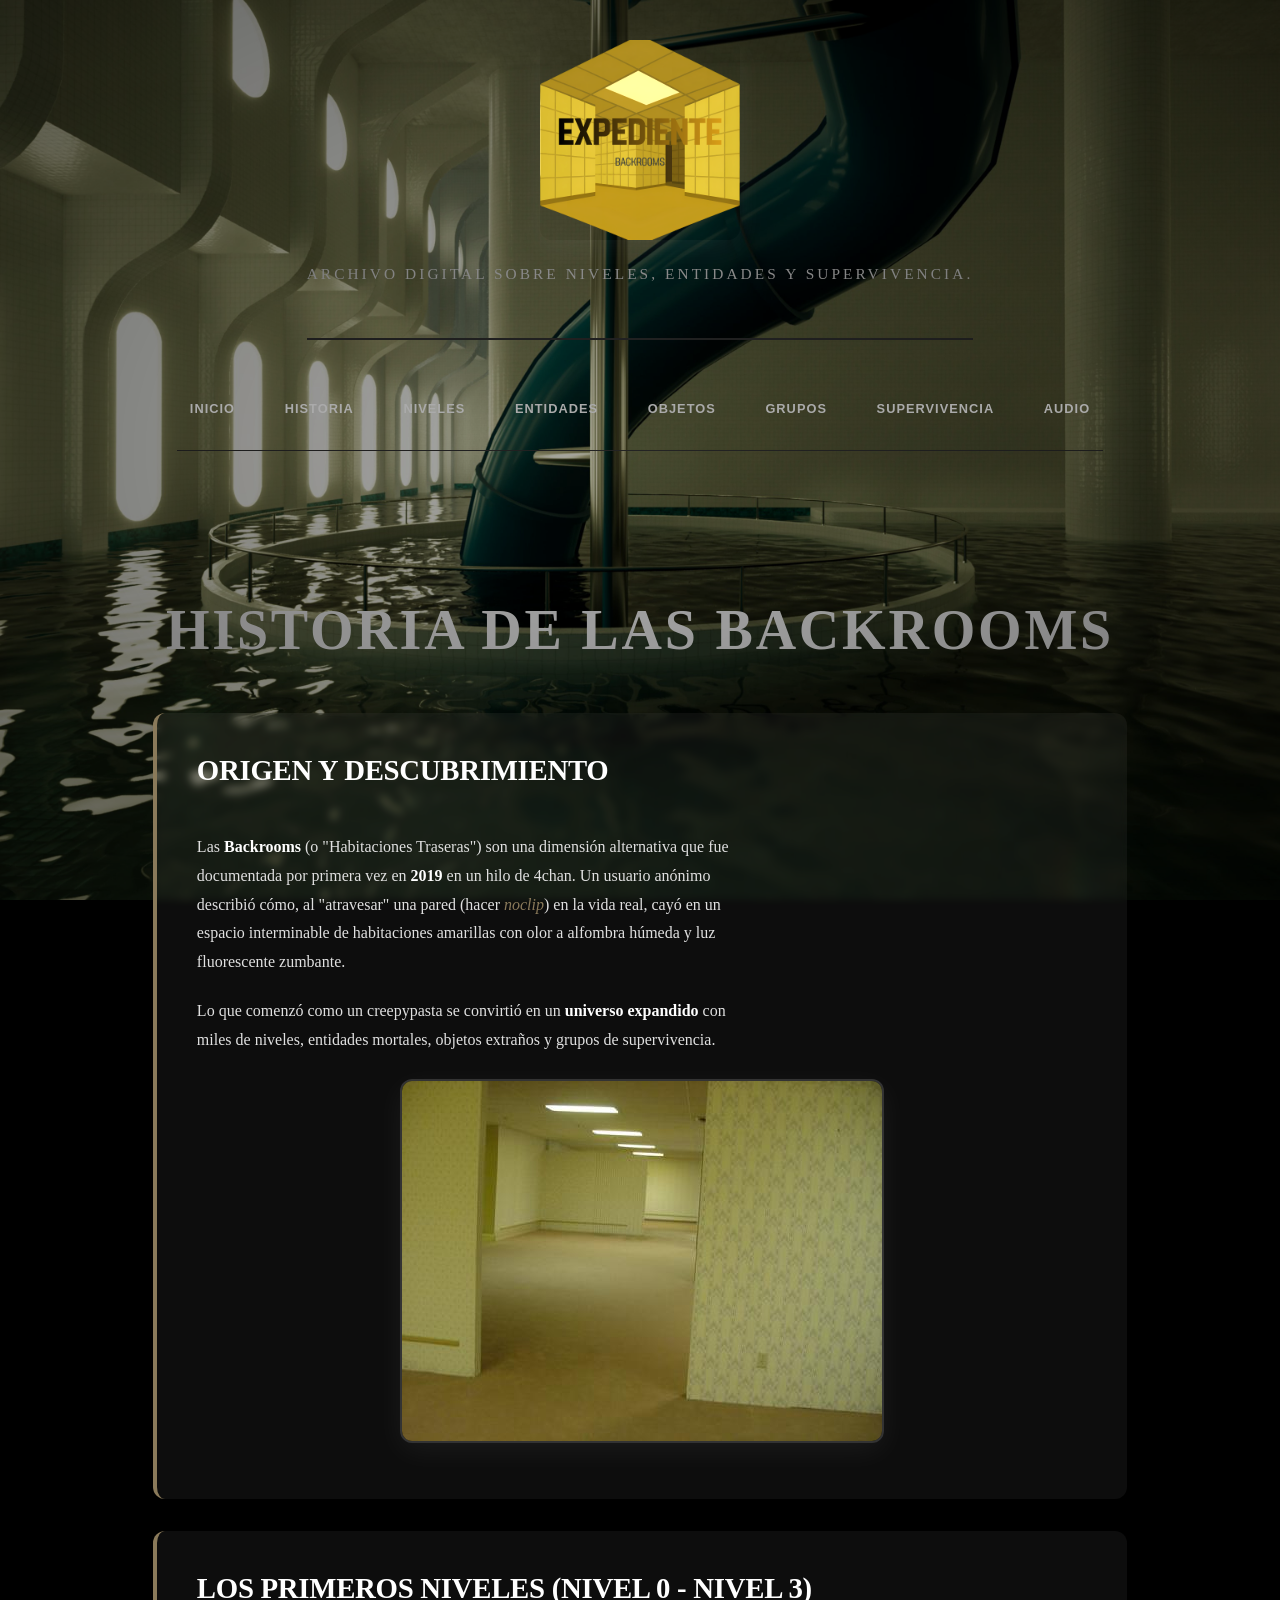
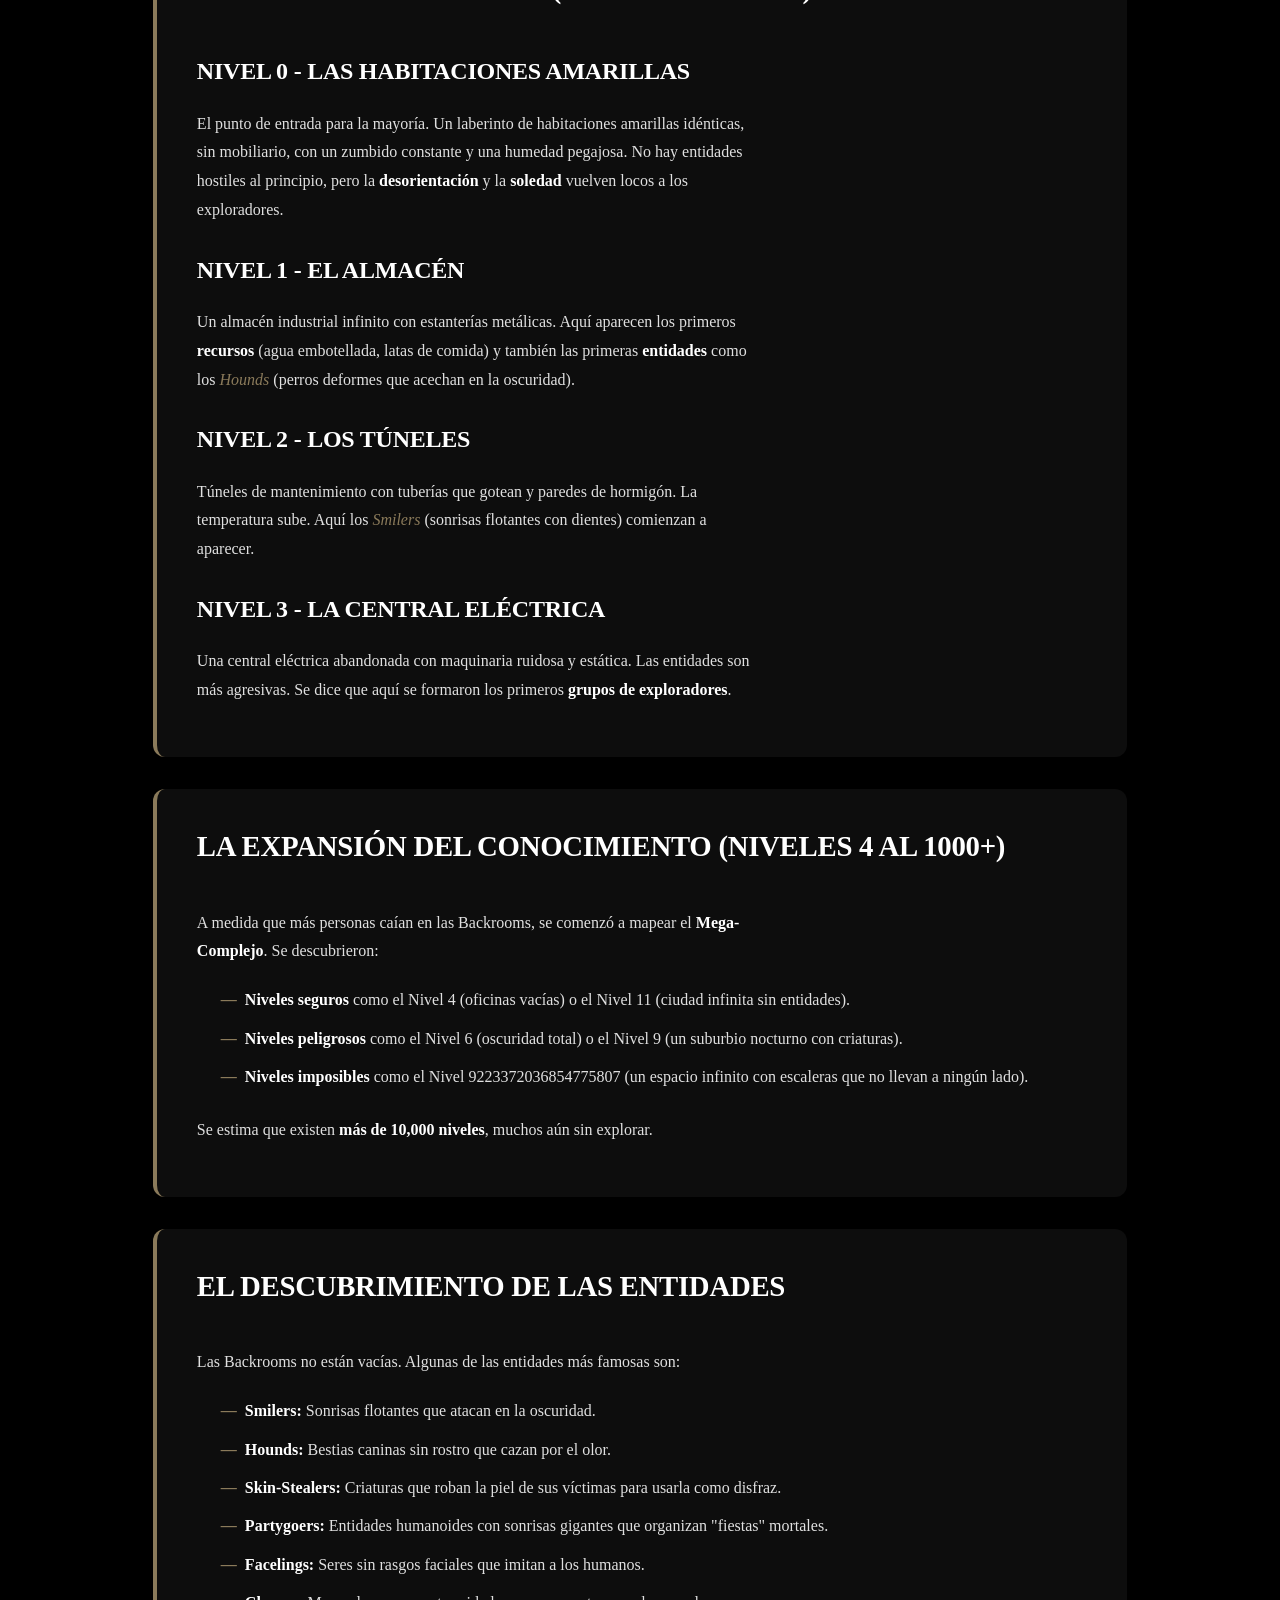
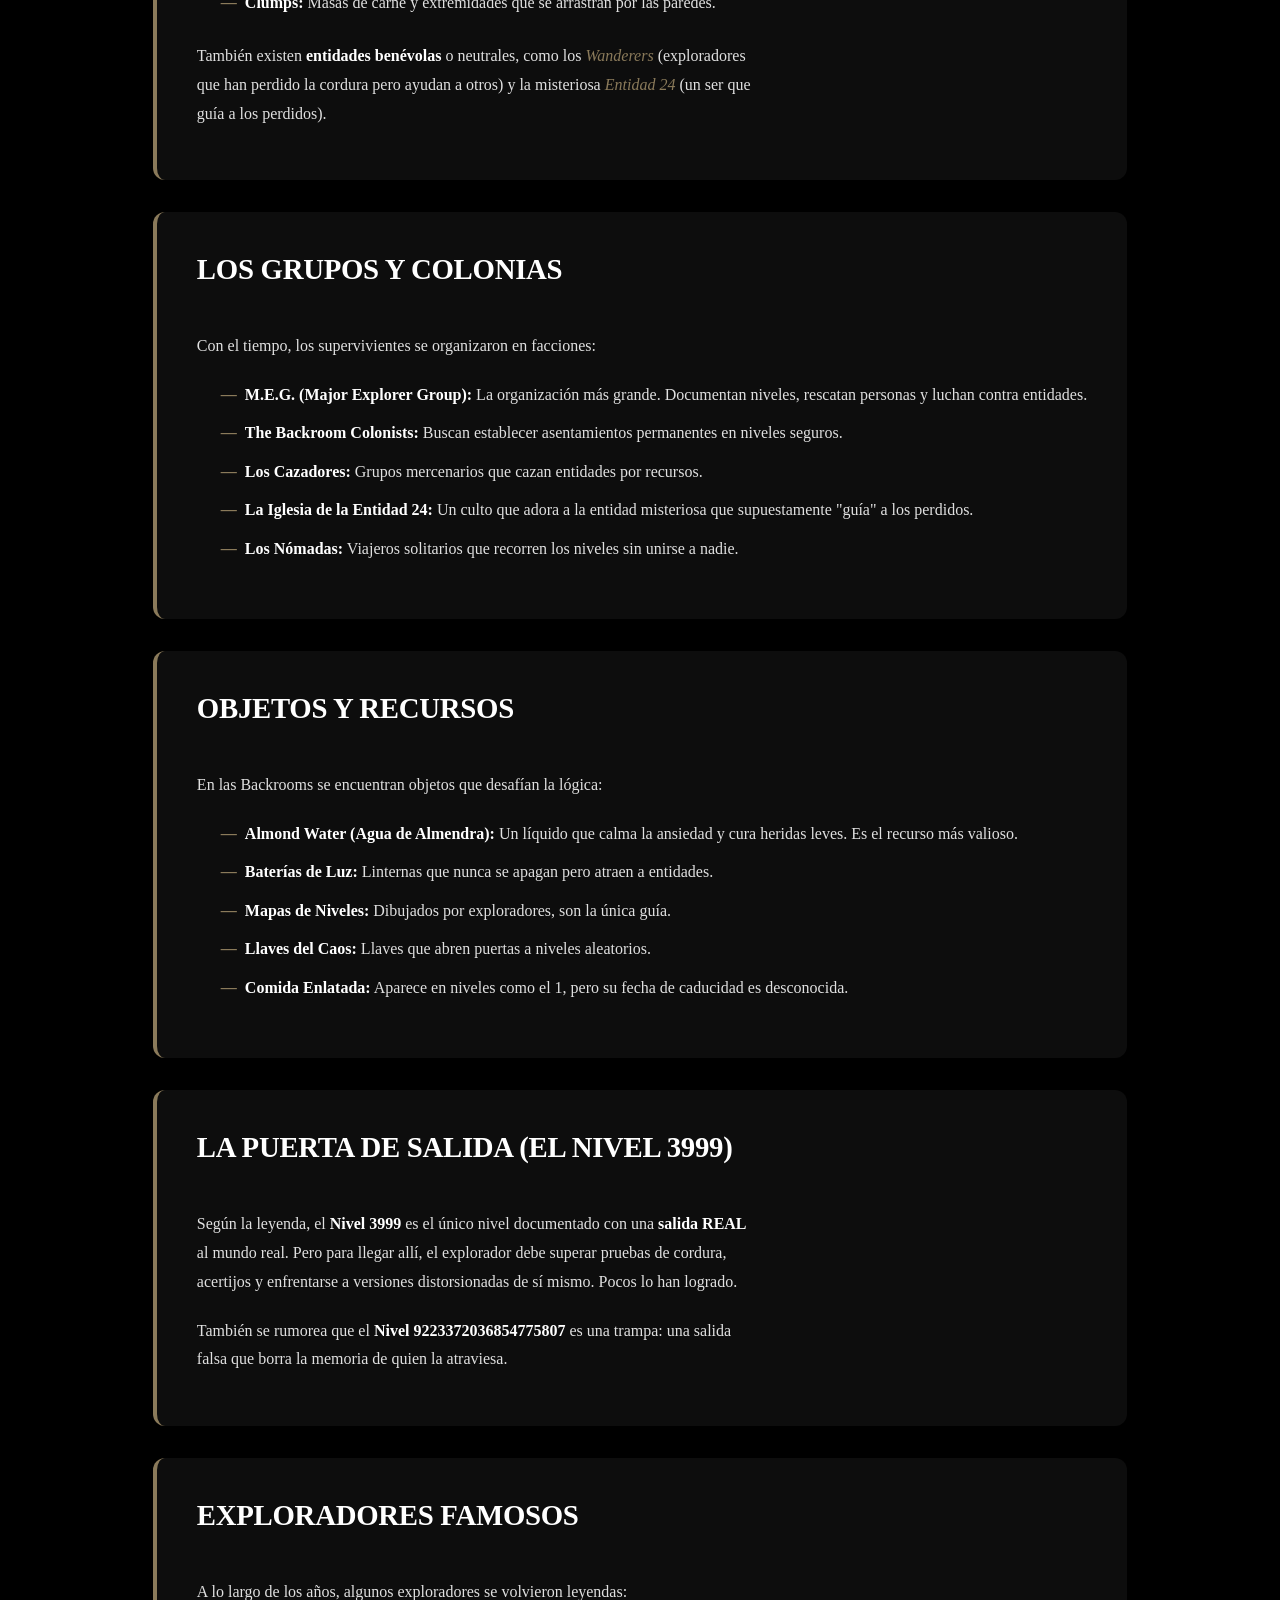
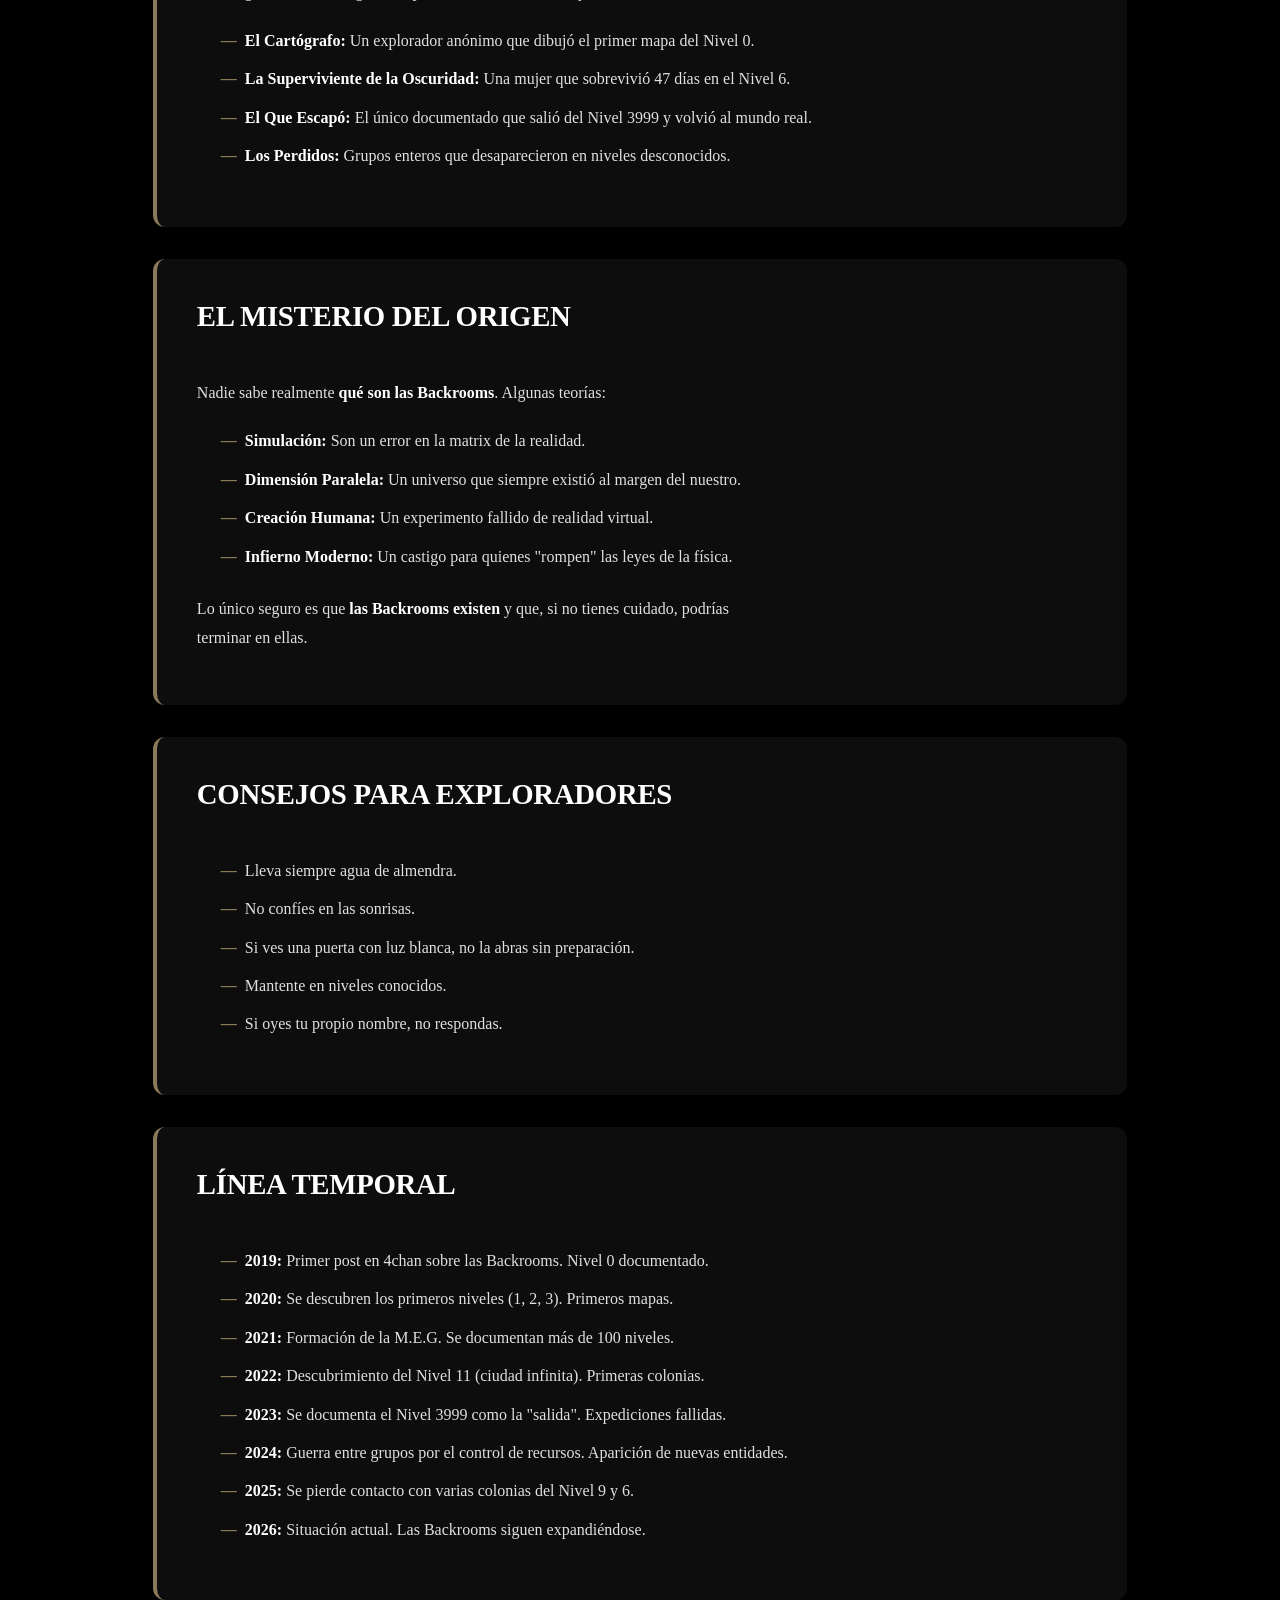
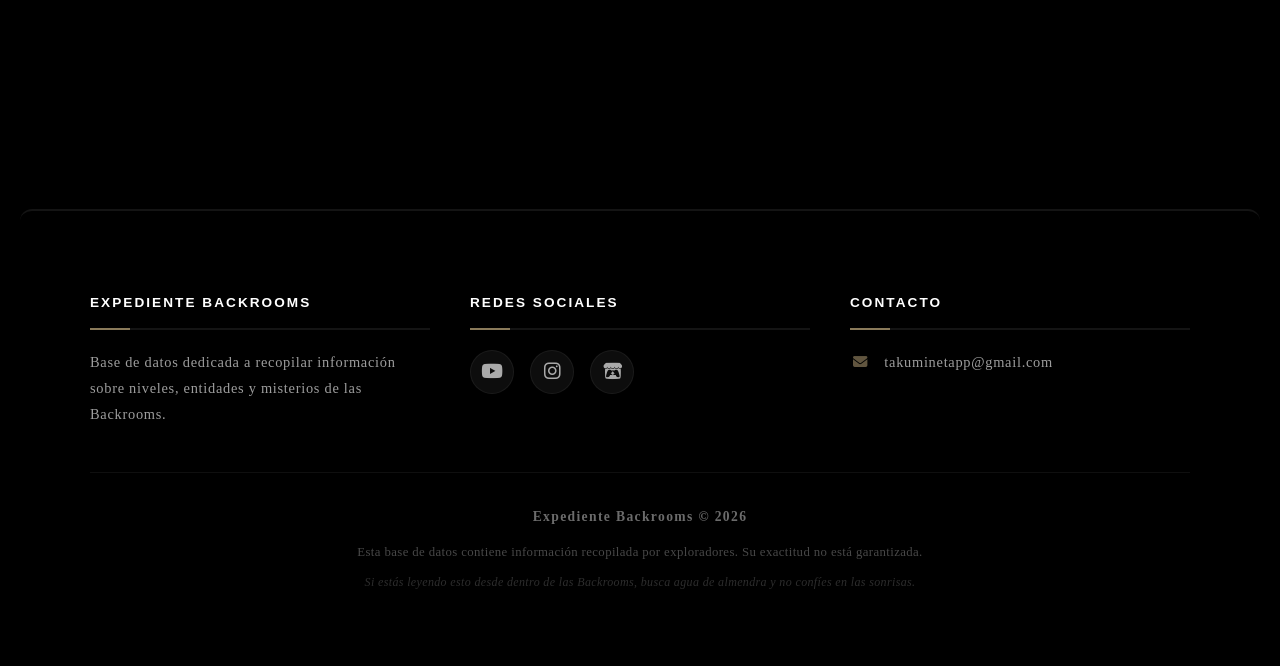
==== commit 8c861ed2: "Update index.html" ====
--- a/index.html
+++ b/index.html
@@ -21,10 +21,8 @@
         href="https://cdnjs.cloudflare.com/ajax/libs/font-awesome/6.7.2/css/all.min.css">
 
     <!-- Google AdSense -->
-    <script async
-        src="https://pagead2.googlesyndication.com/pagead/js/adsbygoogle.js?client=ca-pub-7655863522500671"
-        crossorigin="anonymous">
-    </script>
+    <script async src="https://pagead2.googlesyndication.com/pagead/js/adsbygoogle.js?client=ca-pub-7655863522500671"
+     crossorigin="anonymous"></script>
 </head>
 
 <body>
@@ -321,4 +319,4 @@
 
 </div>
 </body>
-</html>+</html>
